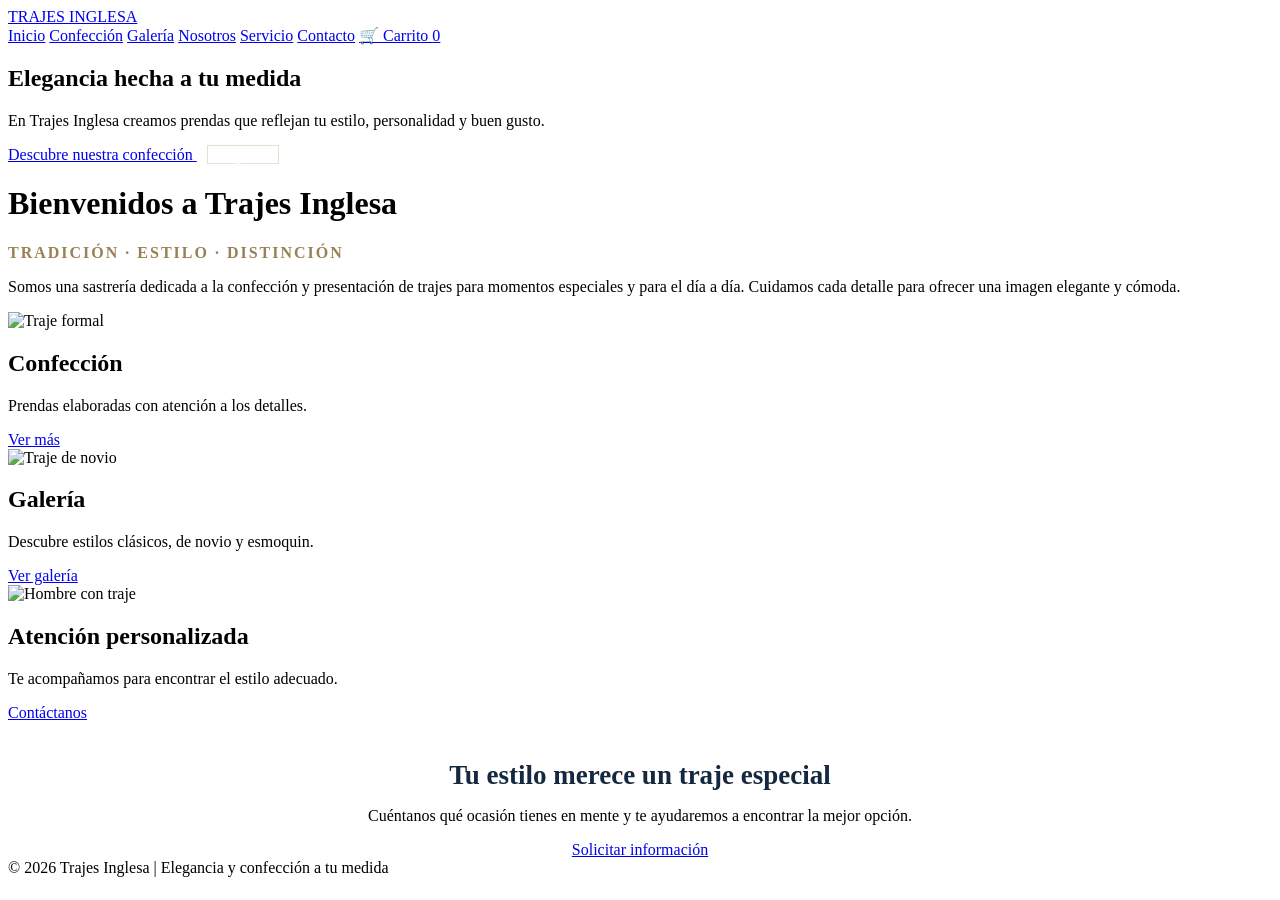
==== index.html @ 016d479b "Add files via upload" ====
<!DOCTYPE html>
<html lang="es">
<head>
    <meta charset="UTF-8">
    <meta name="viewport" content="width=device-width, initial-scale=1.0">
    <title>Inicio | Trajes Inglesa</title>
    <link rel="stylesheet" href="estilos.css">
</head>

<body>

    <header>
        <a class="logo" href="index.html">TRAJES INGLESA</a>

        <nav aria-label="Navegación principal">
            <a href="index.html" class="active">Inicio</a>
            <a href="confeccion.html">Confección</a>
            <a href="galeria.html">Galería</a>
            <a href="nosotros.html">Nosotros</a>
            <a href="servicio.html">Servicio</a>
            <a href="contacto.html">Contacto</a>
            <a href="carrito.html" class="cart-nav">🛒 Carrito <span class="cart-count" id="contador-carrito">0</span></a>
        </nav>
    </header>

    <section class="hero">
        <div>
            <h1>Elegancia hecha a tu medida</h1>

            <p>
                En Trajes Inglesa creamos prendas que reflejan
                tu estilo, personalidad y buen gusto.
            </p>

            <a class="btn" href="confeccion.html">
                Descubre nuestra confección
            </a>

            <a class="btn" href="galeria.html"
               style="margin-left:10px;background:transparent;color:white;border:1px solid #e9dfce;box-shadow:none">
                Ver galería
            </a>
        </div>
    </section>

    <main>

        <h1 class="page-title">
            Bienvenidos a Trajes Inglesa
        </h1>

        <p style="color:#9a8055;font-weight:bold;letter-spacing:2px;text-transform:uppercase;margin:0 0 10px">
            Tradición · Estilo · Distinción
        </p>

        <p class="intro">
            Somos una sastrería dedicada a la confección y presentación
            de trajes para momentos especiales y para el día a día.
            Cuidamos cada detalle para ofrecer una imagen elegante y cómoda.
        </p>

        <div class="cards">

            <article class="card">
                <img src="https://images.unsplash.com/photo-1593032465175-481ac7f401a0?auto=format&fit=crop&w=800&q=80"
                     alt="Traje formal">

                <div class="pad">
                    <h2>Confección</h2>
                    <p>Prendas elaboradas con atención a los detalles.</p>
                    <a href="confeccion.html">Ver más</a>
                </div>
            </article>

            <article class="card">
                <img src="https://images.unsplash.com/photo-1598808503746-f34c53b9323e?auto=format&fit=crop&w=800&q=80"
                     alt="Traje de novio">

                <div class="pad">
                    <h2>Galería</h2>
                    <p>Descubre estilos clásicos, de novio y esmoquin.</p>
                    <a href="galeria.html">Ver galería</a>
                </div>
            </article>

            <article class="card">
                <img src="https://images.unsplash.com/photo-1507679799987-c73779587ccf?auto=format&fit=crop&w=800&q=80"
                     alt="Hombre con traje">

                <div class="pad">
                    <h2>Atención personalizada</h2>
                    <p>Te acompañamos para encontrar el estilo adecuado.</p>
                    <a href="contacto.html">Contáctanos</a>
                </div>
            </article>

        </div>

        <div class="panel" style="text-align:center;margin-top:38px">

            <h2 style="font: bold 27px Georgia,serif;color:#14283f;margin-bottom:8px">
                Tu estilo merece un traje especial
            </h2>

            <p>
                Cuéntanos qué ocasión tienes en mente y te ayudaremos
                a encontrar la mejor opción.
            </p>

            <a class="btn" style="margin-top:16px" href="contacto.html">
                Solicitar información
            </a>

        </div>

    </main>

    <footer>
        © 2026 Trajes Inglesa | Elegancia y confección a tu medida
    </footer>

    <script src="script.js" defer></script>

</body>
</html>
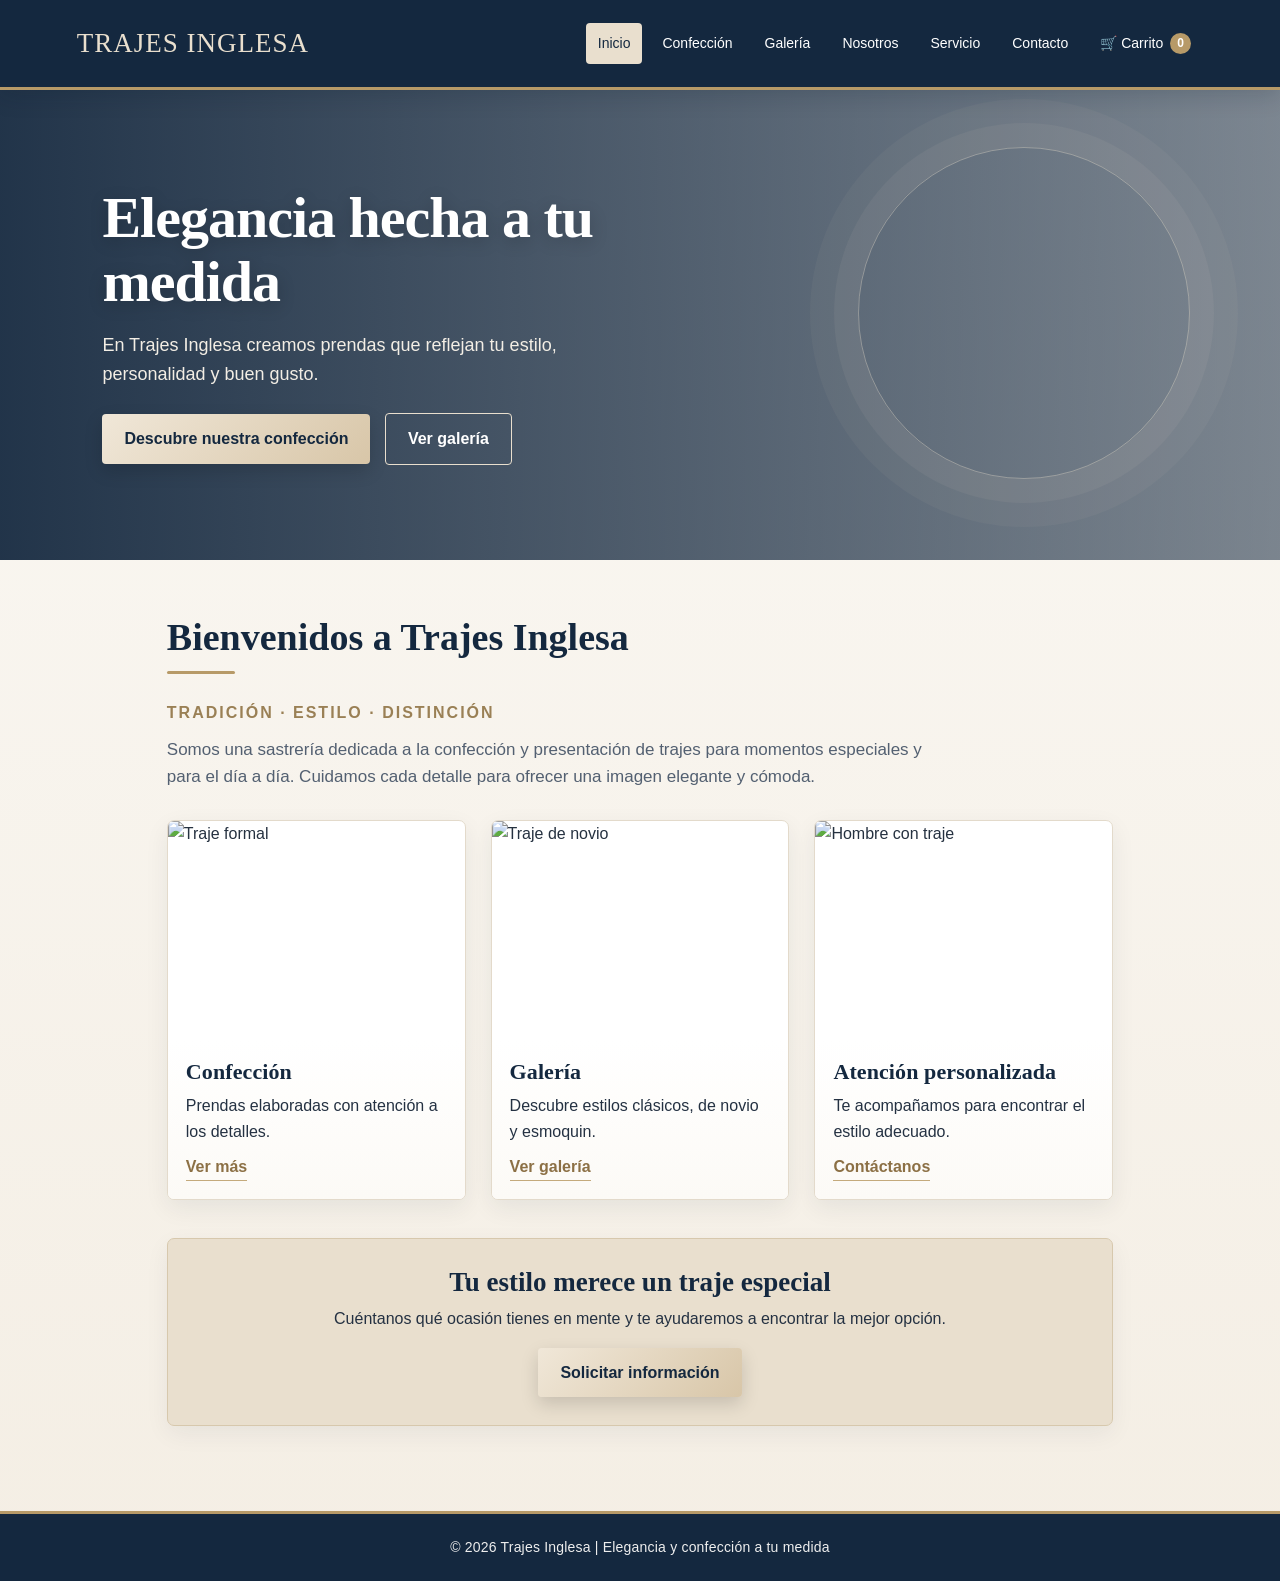
==== commit c242c621: "Update index.html" ====
--- a/index.html
+++ b/index.html
@@ -5,7 +5,7 @@
     <meta charset="UTF-8">
     <meta name="viewport" content="width=device-width, initial-scale=1.0">
     <title>Inicio | Trajes Inglesa</title>
-    <link rel="stylesheet" href="estilos.css">
+    <link rel="stylesheet" href="style.css">
 </head>
 
 <body>
--- a/style.css
+++ b/style.css
@@ -0,0 +1,667 @@
+* {
+    box-sizing: border-box;
+    margin: 0;
+    padding: 0;
+}
+
+:root {
+    --navy: #14283f;
+    --beige: #e9dfce;
+    --cream: #f8f5ef;
+    --gold: #b79a68;
+    --ink: #243142;
+}
+
+
+html {
+    scroll-behavior: smooth;
+}
+
+body {
+    font-family: Arial, Helvetica, sans-serif;
+    background: linear-gradient(180deg, #fbf9f5 0%, #f4eee4 100%);
+    color: var(--ink);
+    line-height: 1.6;
+}
+
+
+header {
+    background: var(--navy);
+    color: white;
+    padding: 22px 6%;
+    display: flex;
+    align-items: center;
+    justify-content: space-between;
+    gap: 20px;
+    flex-wrap: wrap;
+
+    position: sticky;
+    top: 0;
+    z-index: 20;
+
+    box-shadow: 0 5px 22px rgba(10, 24, 39, .18);
+    border-bottom: 3px solid var(--gold);
+}
+
+
+.logo {
+    font-family: Georgia, serif;
+    font-size: 27px;
+    letter-spacing: 1px;
+    color: var(--beige);
+    text-decoration: none;
+    transition: letter-spacing .25s ease;
+}
+
+.logo:hover {
+    letter-spacing: 2.5px;
+}
+
+
+nav {
+    display: flex;
+    gap: 8px;
+    flex-wrap: wrap;
+}
+
+nav a {
+    color: white;
+    text-decoration: none;
+    padding: 9px 12px;
+    border-radius: 4px;
+    font-size: 14px;
+
+    transition: background .25s ease,
+        color .25s ease,
+        transform .25s ease;
+}
+
+nav a:hover,
+nav a.active {
+    background: var(--beige);
+    color: var(--navy);
+}
+
+nav a:hover {
+    transform: translateY(-2px);
+}
+
+
+.hero {
+    min-height: 470px;
+    padding: 75px 8%;
+    display: flex;
+    align-items: center;
+
+    position: relative;
+    overflow: hidden;
+
+    background:
+        linear-gradient(90deg,
+            rgba(20, 40, 63, .94),
+            rgba(20, 40, 63, .55)),
+        url('https://images.unsplash.com/photo-1593032465175-481ac7f401a0?auto=format&fit=crop&w=1600&q=80') center 42% / cover;
+
+    color: white;
+}
+
+.hero::after {
+    content: "";
+    position: absolute;
+    width: 330px;
+    height: 330px;
+    border: 1px solid rgba(233, 223, 206, .38);
+    border-radius: 50%;
+    right: 7%;
+    top: 12%;
+
+    box-shadow:
+        0 0 0 24px rgba(233, 223, 206, .06),
+        0 0 0 48px rgba(233, 223, 206, .04);
+
+    pointer-events: none;
+}
+
+.hero div {
+    max-width: 650px;
+    position: relative;
+    z-index: 1;
+    animation: riseIn .9s ease both;
+}
+
+.hero h1 {
+    font: bold clamp(36px, 5vw, 58px)/1.1 Georgia, serif;
+    margin-bottom: 18px;
+    letter-spacing: -1px;
+    text-shadow: 0 4px 18px rgba(0, 0, 0, .2);
+}
+
+.hero p {
+    font-size: 18px;
+    max-width: 550px;
+    margin-bottom: 24px;
+    color: #f3eee5;
+}
+
+
+.btn {
+    display: inline-block;
+    background: linear-gradient(135deg, #f0e7d8, #d8c6a8);
+    color: var(--navy);
+    padding: 12px 22px;
+    text-decoration: none;
+    border-radius: 4px;
+    font-weight: bold;
+
+    box-shadow: 0 7px 18px rgba(0, 0, 0, .15);
+    transition: transform .25s ease,
+        box-shadow .25s ease;
+}
+
+.btn:hover {
+    transform: translateY(-3px);
+    box-shadow: 0 11px 24px rgba(0, 0, 0, .22);
+}
+
+
+main {
+    max-width: 1100px;
+    margin: auto;
+    padding: 55px 6%;
+    animation: fadeIn .65s ease both;
+}
+
+h1.page-title {
+    font: bold 38px Georgia, serif;
+    color: var(--navy);
+    margin-bottom: 12px;
+    position: relative;
+    padding-bottom: 14px;
+}
+
+h1.page-title::after {
+    content: "";
+    display: block;
+    width: 68px;
+    height: 3px;
+    background: var(--gold);
+    margin-top: 12px;
+    border-radius: 4px;
+}
+
+.intro {
+    max-width: 760px;
+    margin-bottom: 30px;
+    font-size: 17px;
+    color: #536071;
+}
+
+
+.cards {
+    display: grid;
+    grid-template-columns: repeat(auto-fit, minmax(220px, 1fr));
+    gap: 25px;
+    margin-top: 28px;
+}
+
+.card {
+    background: white;
+    border: 1px solid #e3dacb;
+    border-radius: 7px;
+    overflow: hidden;
+    position: relative;
+
+    box-shadow: 0 8px 25px rgba(20, 40, 63, .07);
+    transition: transform .3s ease,
+        box-shadow .3s ease;
+}
+
+.card:hover {
+    transform: translateY(-8px);
+    box-shadow: 0 17px 34px rgba(20, 40, 63, .16);
+}
+
+.card img {
+    width: 100%;
+    height: 220px;
+    object-fit: cover;
+    display: block;
+    transition: transform .55s ease;
+    filter: saturate(.9);
+}
+
+.card:hover img {
+    transform: scale(1.045);
+    filter: saturate(1.08);
+}
+
+.card .pad {
+    padding: 18px;
+    position: relative;
+    background: linear-gradient(180deg, #fff, #fcfaf6);
+}
+
+.card h2 {
+    font: bold 22px Georgia, serif;
+    color: var(--navy);
+    margin-bottom: 8px;
+    letter-spacing: .1px;
+}
+
+.card a {
+    display: inline-block;
+    margin-top: 10px;
+    color: #8c7045;
+    font-weight: bold;
+    text-decoration: none;
+    border-bottom: 1px solid #c4aa7c;
+}
+
+.card a:hover {
+    color: var(--navy);
+}
+
+
+.panel {
+    background: var(--beige);
+    padding: 28px;
+    border-radius: 7px;
+    margin-top: 28px;
+
+    border: 1px solid #d7c8ad;
+    box-shadow: 0 8px 24px rgba(20, 40, 63, .06);
+}
+
+
+ul {
+    padding-left: 22px;
+    margin: 12px 0;
+}
+
+
+form {
+    display: grid;
+    gap: 13px;
+    max-width: 650px;
+}
+
+input,
+textarea,
+select {
+    padding: 12px;
+    border: 1px solid #c9bfaf;
+    border-radius: 4px;
+    font: inherit;
+    width: 100%;
+    background: white;
+}
+
+textarea {
+    min-height: 130px;
+    resize: vertical;
+}
+
+input:focus,
+textarea:focus,
+select:focus {
+    outline: 2px solid #b79a68;
+    outline-offset: 1px;
+}
+
+
+button {
+    background: var(--navy);
+    color: white;
+    border: 0;
+    padding: 13px 22px;
+    border-radius: 4px;
+    font-weight: bold;
+    cursor: pointer;
+    transition: transform .2s ease,
+        background .2s ease;
+}
+
+button:hover {
+    background: #294765;
+    transform: translateY(-2px);
+}
+
+
+footer {
+    background: var(--navy);
+    color: #eee;
+    padding: 22px 6%;
+    text-align: center;
+    margin-top: 30px;
+    font-size: 14px;
+    border-top: 3px solid var(--gold);
+    letter-spacing: .2px;
+}
+
+
+@keyframes riseIn {
+    from {
+        opacity: 0;
+        transform: translateY(22px);
+    }
+
+    to {
+        opacity: 1;
+        transform: translateY(0);
+    }
+}
+
+@keyframes fadeIn {
+    from {
+        opacity: 0;
+    }
+
+    to {
+        opacity: 1;
+    }
+}
+
+.reveal {
+    opacity: 0;
+    transform: translateY(18px);
+    transition: opacity .6s ease,
+        transform .6s ease;
+}
+
+.reveal.is-visible {
+    opacity: 1;
+    transform: translateY(0);
+}
+
+.back-to-top {
+    position: fixed;
+    right: 22px;
+    bottom: 22px;
+    width: 46px;
+    height: 46px;
+    border-radius: 50%;
+    padding: 0;
+    font-size: 24px;
+    line-height: 1;
+    background: var(--gold);
+    color: var(--navy);
+
+    box-shadow: 0 5px 18px rgba(0, 0, 0, .2);
+    opacity: 0;
+    visibility: hidden;
+    transform: translateY(10px);
+    transition: all .25s ease;
+    z-index: 30;
+}
+
+.back-to-top.visible {
+    opacity: 1;
+    visibility: visible;
+    transform: translateY(0);
+}
+
+.back-to-top:hover {
+    background: var(--beige);
+    transform: translateY(-3px);
+}
+
+@media (max-width: 650px) {
+
+    header {
+        justify-content: center;
+        text-align: center;
+    }
+
+    nav {
+        justify-content: center;
+    }
+
+    nav a {
+        padding: 8px 9px;
+    }
+
+    .hero {
+        padding: 55px 7%;
+        min-height: 390px;
+    }
+
+    .hero::after {
+        width: 180px;
+        height: 180px;
+        right: -50px;
+        top: 8%;
+    }
+}
+
+@media (prefers-reduced-motion: reduce) {
+
+    *,
+    *::before,
+    *::after {
+        scroll-behavior: auto !important;
+        animation: none !important;
+        transition: none !important;
+    }
+
+    .reveal {
+        opacity: 1;
+        transform: none;
+        transition: none;
+    }
+}
+
+.cart-nav {
+    display: inline-flex;
+    align-items: center;
+    gap: 7px;
+}
+
+.cart-count {
+    display: inline-flex;
+    align-items: center;
+    justify-content: center;
+    min-width: 21px;
+    height: 21px;
+    padding: 0 5px;
+    border-radius: 20px;
+    background: var(--gold);
+    color: white;
+    font-size: 12px;
+    font-weight: bold;
+}
+
+.product-price {
+    color: #8c7045;
+    font-weight: bold;
+    margin: 12px 0;
+}
+
+.add-cart-btn {
+    display: inline-block;
+    margin-top: 4px;
+    background: var(--navy);
+    color: white;
+    border: 0;
+    padding: 11px 16px;
+    border-radius: 4px;
+    font-weight: bold;
+    cursor: pointer;
+}
+
+.add-cart-btn:hover {
+    background: #294765;
+}
+
+.cart-main {
+    max-width: 1100px;
+    margin: auto;
+    padding: 48px 6%;
+}
+
+.cart-intro {
+    color: #536071;
+    margin: 0 0 25px;
+}
+
+.cart-layout {
+    display: grid;
+    grid-template-columns: minmax(0, 1fr) 330px;
+    gap: 24px;
+    align-items: start;
+}
+
+.cart-box,
+.cart-summary {
+    background: white;
+    border: 1px solid #e3dacb;
+    border-radius: 7px;
+    padding: 23px;
+    box-shadow: 0 8px 25px rgba(20, 40, 63, .06);
+}
+
+.cart-box h2,
+.cart-summary h2 {
+    font: bold 24px Georgia, serif;
+    color: var(--navy);
+    margin-bottom: 17px;
+}
+
+.cart-row {
+    display: grid;
+    grid-template-columns: 95px minmax(0, 1fr) auto;
+    align-items: center;
+    gap: 17px;
+    padding: 17px 0;
+    border-bottom: 1px solid #eee8de;
+}
+
+.cart-row img {
+    width: 95px;
+    height: 110px;
+    object-fit: cover;
+    border-radius: 4px;
+}
+
+.cart-row h3 {
+    font: bold 19px Georgia, serif;
+    color: var(--navy);
+}
+
+.cart-unit {
+    color: #8c7045;
+    font-weight: bold;
+    font-size: 14px;
+    margin-top: 5px;
+}
+
+.cart-quantity {
+    display: flex;
+    align-items: center;
+    gap: 10px;
+    margin-top: 10px;
+}
+
+.cart-quantity button {
+    padding: 4px 10px;
+    min-width: 30px;
+}
+
+.cart-remove {
+    display: inline-block;
+    margin-top: 8px;
+    padding: 0;
+    background: transparent;
+    color: #a33;
+    font-size: 12px;
+}
+
+.cart-remove:hover {
+    background: transparent;
+    color: #700;
+    transform: none;
+    text-decoration: underline;
+}
+
+.cart-line-total {
+    font-weight: bold;
+    white-space: nowrap;
+}
+
+.summary-line {
+    display: flex;
+    justify-content: space-between;
+    gap: 12px;
+    padding: 12px 0;
+    border-bottom: 1px solid #eee8de;
+}
+
+.summary-total {
+    display: flex;
+    justify-content: space-between;
+    font-size: 20px;
+    font-weight: bold;
+    color: var(--navy);
+    padding: 19px 0;
+}
+
+.checkout-btn {
+    width: 100%;
+    margin-top: 10px;
+}
+
+.cart-empty {
+    text-align: center;
+    padding: 45px 15px;
+}
+
+.cart-empty p {
+    color: #687486;
+    margin: 8px 0 18px;
+}
+
+.checkout-form {
+    margin-top: 22px;
+    padding-top: 20px;
+    border-top: 1px solid #e3dacb;
+}
+
+.checkout-form h3 {
+    color: var(--navy);
+    font: bold 20px Georgia, serif;
+    margin-bottom: 12px;
+}
+
+.checkout-form[hidden] {
+    display: none;
+}
+
+.checkout-form button {
+    width: 100%;
+}
+
+@media(max-width:760px) {
+    .cart-layout {
+        grid-template-columns: 1fr;
+    }
+}
+
+@media(max-width:520px) {
+    .cart-row {
+        grid-template-columns: 75px minmax(0, 1fr);
+        gap: 12px;
+    }
+
+    .cart-row img {
+        width: 75px;
+        height: 90px;
+    }
+
+    .cart-line-total {
+        grid-column: 2;
+    }
+
+    .cart-box,
+    .cart-summary {
+        padding: 16px;
+    }
+}
